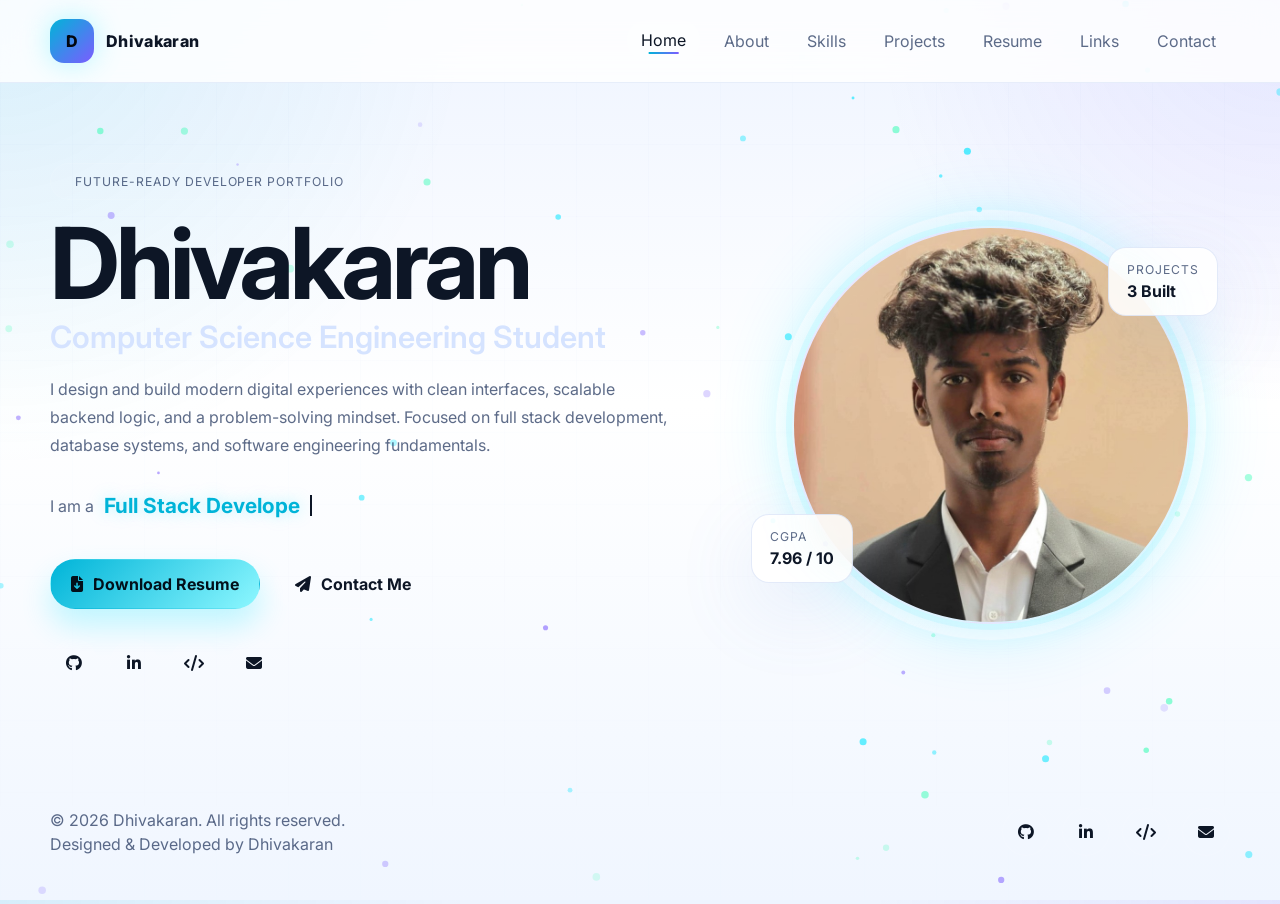
==== index.html @ 66ae0ea5 "Initial commit" ====
<!DOCTYPE html>
<html lang="en">
<head>
  <meta charset="UTF-8" />
  <meta name="viewport" content="width=device-width, initial-scale=1.0" />
  <meta name="description" content="Dhivakaran - Computer Science Engineering Student, Full Stack Developer, and Problem Solver. Modern portfolio showcasing projects, skills, resume, and contact details." />
  <meta name="keywords" content="Dhivakaran, portfolio, full stack developer, MERN stack, web developer, computer science engineering student" />
  <meta name="author" content="Dhivakaran" />
  <meta name="theme-color" content="#ffffff" />
  <meta property="og:title" content="Dhivakaran | Portfolio" />
  <meta property="og:description" content="Premium futuristic personal portfolio for Dhivakaran." />
  <meta property="og:type" content="website" />
  <title>Dhivakaran | Portfolio</title>
  <link rel="preconnect" href="https://fonts.googleapis.com" />
  <link rel="preconnect" href="https://fonts.gstatic.com" crossorigin />
  <link href="https://fonts.googleapis.com/css2?family=Inter:wght@300;400;500;600;700;800;900&family=Poppins:wght@400;500;600;700;800&display=swap" rel="stylesheet" />
  <link rel="stylesheet" href="https://cdnjs.cloudflare.com/ajax/libs/font-awesome/6.5.2/css/all.min.css" referrerpolicy="no-referrer" />
  <link rel="stylesheet" href="https://unpkg.com/aos@2.3.4/dist/aos.css" />
  <link rel="stylesheet" href="style.css" />
</head>
<body>
  <div class="page-loader" id="pageLoader" aria-hidden="true">
    <div class="loader-ring"></div>
    <p>Crafting portfolio experience</p>
  </div>

  <canvas id="particleCanvas" aria-hidden="true"></canvas>

  <header class="site-header">
    <nav class="navbar">
      <a class="brand" href="index.html">
        <span class="brand-mark">D</span>
        <span class="brand-text">Dhivakaran</span>
      </a>

      <button class="nav-toggle" id="navToggle" aria-label="Toggle navigation" aria-expanded="false">
        <span></span>
        <span></span>
        <span></span>
      </button>

      <div class="nav-menu" id="navMenu">
        <a href="index.html" class="nav-link active">Home</a>
        <a href="about.html" class="nav-link">About</a>
        <a href="skills.html" class="nav-link">Skills</a>
        <a href="projects.html" class="nav-link">Projects</a>
        <a href="resume.html" class="nav-link">Resume</a>
        <a href="links.html" class="nav-link">Links</a>
        <a href="contact.html" class="nav-link">Contact</a>
      </div>
    </nav>
  </header>

  <main>
    <section class="hero section" id="home">
      <div class="hero-grid">
        <div class="hero-content" data-aos="fade-right" data-aos-duration="900">
          <span class="eyebrow"><i class="fa-solid fa-sparkles"></i> Future-ready developer portfolio</span>
          <h1>Dhivakaran</h1>
          <h2>Computer Science Engineering Student</h2>
          <p class="hero-copy">I design and build modern digital experiences with clean interfaces, scalable backend logic, and a problem-solving mindset. Focused on full stack development, database systems, and software engineering fundamentals.</p>

          <div class="typing-wrap">
            <span class="typing-label">I am a</span>
            <span class="typing-text" id="typingText" aria-live="polite"></span>
            <span class="typing-cursor" aria-hidden="true"></span>
          </div>

          <div class="hero-actions">
            <a class="btn btn-primary" href="assets/resume/resume.pdf" download>
              <i class="fa-solid fa-file-arrow-down"></i>
              Download Resume
            </a>
            <a class="btn btn-secondary" href="contact.html">
              <i class="fa-solid fa-paper-plane"></i>
              Contact Me
            </a>
          </div>

          <div class="social-strip" aria-label="Social links">
            <a class="social-link" href="https://github.com/Dhivakaran397/" target="_blank" rel="noreferrer" aria-label="GitHub">
              <i class="fa-brands fa-github"></i>
            </a>
            <a class="social-link" href="https://www.linkedin.com/in/dhivakaran-r-6a7901321" target="_blank" rel="noreferrer" aria-label="LinkedIn">
              <i class="fa-brands fa-linkedin-in"></i>
            </a>
            <a class="social-link" href="https://leetcode.com/u/dhivakaran05/" target="_blank" rel="noreferrer" aria-label="LeetCode">
              <i class="fa-solid fa-code"></i>
            </a>
            <a class="social-link" href="mailto:dhivak397@gmail.com" aria-label="Email">
              <i class="fa-solid fa-envelope"></i>
            </a>
          </div>
        </div>

        <div class="hero-visual" data-aos="fade-left" data-aos-duration="900">
          <div class="profile-card">
            <div class="profile-glow"></div>
            <img class="profile-image" src="assets/profile.jpg" alt="Dhivakaran profile photo" data-fallback="hero" />
            <div class="profile-shine"></div>
          </div>
          <div class="floating-stat stat-one">
            <span>CGPA</span>
            <strong>7.96 / 10</strong>
          </div>
          <div class="floating-stat stat-two">
            <span>Projects</span>
            <strong>3 Built</strong>
          </div>
          <div class="hero-pulse"></div>
        </div>
      </div>
    </section>
  </main>

  <footer class="site-footer">
    <div>
      <p>&copy; 2026 Dhivakaran. All rights reserved.</p>
      <p>Designed &amp; Developed by Dhivakaran</p>
    </div>
    <div class="footer-icons">
      <a href="https://github.com/Dhivakaran397/" target="_blank" rel="noreferrer" aria-label="GitHub"><i class="fa-brands fa-github"></i></a>
      <a href="https://www.linkedin.com/in/dhivakaran-r-6a7901321" target="_blank" rel="noreferrer" aria-label="LinkedIn"><i class="fa-brands fa-linkedin-in"></i></a>
      <a href="https://leetcode.com/u/dhivakaran05/" target="_blank" rel="noreferrer" aria-label="LeetCode"><i class="fa-solid fa-code"></i></a>
      <a href="mailto:dhivak397@gmail.com" aria-label="Email"><i class="fa-solid fa-envelope"></i></a>
    </div>
  </footer>

  <script src="https://unpkg.com/aos@2.3.4/dist/aos.js"></script>
  <script src="script.js"></script>
</body>
</html>
---- style.css ----
:root {
  --bg: #ffffff;
  --bg-alt: #f4f7ff;
  --bg-soft: rgba(244, 247, 255, 0.82);
  --card: rgba(255, 255, 255, 0.82);
  --card-strong: rgba(255, 255, 255, 0.96);
  --text: #0d1626;
  --muted: rgba(30, 50, 90, 0.72);
  --line: rgba(100, 140, 220, 0.18);
  --primary: #00b4d8;
  --secondary: #7c5cff;
  --accent: #00c47a;
  --danger: #ff5f6d;
  --shadow: 0 24px 80px rgba(100, 140, 220, 0.14);
  --radius-xl: 28px;
  --radius-lg: 22px;
  --radius-md: 18px;
  --radius-sm: 14px;
  --container: min(1180px, calc(100% - 32px));
}

* {
  box-sizing: border-box;
}

html,
body {
  margin: 0;
  height: 100%;
}

body {
  font-family: 'Inter', sans-serif;
  color: var(--text);
  background:
    radial-gradient(circle at top left, rgba(0, 180, 216, 0.10), transparent 30%),
    radial-gradient(circle at top right, rgba(124, 92, 255, 0.10), transparent 26%),
    linear-gradient(180deg, #eef4ff 0%, var(--bg) 45%, #f0f6ff 100%);
  min-height: 100vh;
  overflow-x: hidden;
}

body::before {
  content: '';
  position: fixed;
  inset: 0;
  background-image:
    linear-gradient(rgba(100, 140, 220, 0.07) 1px, transparent 1px),
    linear-gradient(90deg, rgba(100, 140, 220, 0.07) 1px, transparent 1px);
  background-size: 72px 72px;
  mask-image: linear-gradient(180deg, rgba(0, 0, 0, 0.3), rgba(0, 0, 0, 0.06));
  pointer-events: none;
  z-index: -2;
}

#particleCanvas {
  position: fixed;
  inset: 0;
  z-index: -1;
  pointer-events: none;
}

img {
  display: block;
  max-width: 100%;
}

a {
  color: inherit;
  text-decoration: none;
}

button,
input,
textarea {
  font: inherit;
}

/* No scroll anywhere — content fits viewport */
main, .resume-page {
  overflow: visible;
}

.section {
  width: var(--container);
  margin: 0 auto;
  padding: 80px 0;
  position: relative;
}

.card {
  background: linear-gradient(180deg, rgba(255, 255, 255, 0.88), rgba(240, 246, 255, 0.94));
  border: 1px solid var(--line);
  box-shadow: var(--shadow);
  backdrop-filter: blur(18px);
  border-radius: var(--radius-xl);
}

/* Make resume preview and viewer clickable to open the PDF in a new tab */
.resume-card,
.resume-viewer {
  position: relative;
}

.pdf-overlay {
  position: absolute;
  inset: 0;
  z-index: 6;
  display: block;
  background: transparent;
  cursor: pointer;
}

.resume-preview {
  width: 100%;
  height: 360px;
  object-fit: cover;
  border-radius: 18px;
}

.page-loader {
  position: fixed;
  inset: 0;
  background: radial-gradient(circle at center, rgba(0, 180, 216, 0.12), rgba(244, 248, 255, 0.98) 62%);
  display: grid;
  place-items: center;
  gap: 14px;
  z-index: 9999;
  transition: opacity 0.45s ease, visibility 0.45s ease;
}

.page-loader.hidden {
  opacity: 0;
  visibility: hidden;
  pointer-events: none;
}

.loader-ring {
  width: 74px;
  height: 74px;
  border-radius: 50%;
  border: 4px solid rgba(255, 255, 255, 0.12);
  border-top-color: var(--primary);
  border-right-color: var(--secondary);
  animation: spin 1s linear infinite;
  box-shadow: 0 0 30px rgba(0, 229, 255, 0.22);
}

.page-loader p {
  margin: 0;
  color: var(--text);
  letter-spacing: 0.14em;
  text-transform: uppercase;
  font-size: 0.78rem;
}

.site-header {
  position: sticky;
  top: 0;
  z-index: 1000;
  width: 100%;
  backdrop-filter: blur(18px);
  background: rgba(255, 255, 255, 0.82);
  border-bottom: 1px solid rgba(100, 140, 220, 0.14);
}

.navbar {
  width: var(--container);
  margin: 0 auto;
  min-height: 82px;
  display: flex;
  align-items: center;
  justify-content: space-between;
  gap: 20px;
}

.brand {
  display: inline-flex;
  align-items: center;
  gap: 12px;
  font-weight: 800;
  letter-spacing: 0.02em;
}

.brand-mark {
  width: 44px;
  height: 44px;
  border-radius: 14px;
  display: grid;
  place-items: center;
  background: linear-gradient(135deg, var(--primary), var(--secondary));
  color: #02060f;
  box-shadow: 0 0 28px rgba(0, 229, 255, 0.28);
}

.brand-text {
  font-size: 1rem;
}

.nav-menu {
  display: flex;
  align-items: center;
  gap: 10px;
}

.nav-link {
  position: relative;
  padding: 10px 14px;
  color: var(--muted);
  border-radius: 999px;
  transition: color 0.25s ease, background 0.25s ease, transform 0.25s ease;
}

.nav-link::after {
  content: '';
  position: absolute;
  left: 50%;
  bottom: 6px;
  width: 0;
  height: 2px;
  background: linear-gradient(90deg, var(--primary), var(--secondary));
  transform: translateX(-50%);
  transition: width 0.25s ease;
}

.nav-link:hover,
.nav-link.active {
  color: var(--text);
  background: rgba(255, 255, 255, 0.05);
  transform: translateY(-1px);
}

.nav-link.active::after {
  width: 42%;
}

.nav-toggle {
  display: none;
  width: 46px;
  height: 46px;
  border: 0;
  border-radius: 14px;
  background: rgba(255, 255, 255, 0.06);
  color: var(--text);
  align-items: center;
  justify-content: center;
  gap: 5px;
  flex-direction: column;
  cursor: pointer;
}

.nav-toggle span {
  width: 18px;
  height: 2px;
  border-radius: 999px;
  background: currentColor;
  transition: transform 0.3s ease, opacity 0.3s ease;
}

.hero {
  padding-top: 72px;
}

.hero-grid {
  display: grid;
  grid-template-columns: 1.15fr 0.85fr;
  align-items: center;
  gap: 54px;
}

.eyebrow,
.section-tag {
  display: inline-flex;
  align-items: center;
  gap: 8px;
  padding: 10px 16px;
  border-radius: 999px;
  background: rgba(255, 255, 255, 0.06);
  color: var(--muted);
  letter-spacing: 0.08em;
  text-transform: uppercase;
  font-size: 0.76rem;
  border: 1px solid rgba(255, 255, 255, 0.08);
}

.hero-content h1 {
  margin: 18px 0 8px;
  font-size: clamp(3.5rem, 8vw, 6.2rem);
  line-height: 0.92;
  letter-spacing: -0.04em;
}

.hero-content h2 {
  margin: 0;
  font-size: clamp(1.2rem, 2.4vw, 2rem);
  color: #d5e3ff;
  font-weight: 600;
}

.hero-copy {
  max-width: 62ch;
  margin: 20px 0 0;
  color: var(--muted);
  line-height: 1.75;
}

.typing-wrap {
  margin-top: 26px;
  display: flex;
  align-items: center;
  gap: 10px;
  flex-wrap: wrap;
  min-height: 42px;
}

.typing-label {
  color: var(--muted);
}

.typing-text {
  font-size: 1.3rem;
  font-weight: 700;
  color: var(--primary);
  text-shadow: 0 0 16px rgba(0, 229, 255, 0.35);
}

.typing-cursor {
  width: 2px;
  height: 1.3em;
  background: var(--text);
  animation: blink 0.8s step-end infinite;
}

.hero-actions {
  display: flex;
  gap: 14px;
  flex-wrap: wrap;
  margin-top: 32px;
}

.btn {
  display: inline-flex;
  align-items: center;
  justify-content: center;
  gap: 10px;
  padding: 14px 20px;
  border-radius: 999px;
  border: 1px solid transparent;
  font-weight: 700;
  transition: transform 0.25s ease, box-shadow 0.25s ease, background 0.25s ease, border-color 0.25s ease;
  cursor: pointer;
}

.btn:hover {
  transform: translateY(-2px);
}

.btn-primary {
  color: #02101a;
  background: linear-gradient(135deg, var(--primary), #8df7ff);
  box-shadow: 0 16px 30px rgba(0, 229, 255, 0.24);
}

.btn-secondary {
  color: var(--text);
  background: rgba(255, 255, 255, 0.04);
  border-color: rgba(255, 255, 255, 0.12);
}

.btn-small {
  padding: 11px 16px;
  font-size: 0.94rem;
}

.social-strip {
  display: flex;
  gap: 12px;
  margin-top: 30px;
  flex-wrap: wrap;
}

.social-link,
.footer-icons a {
  width: 48px;
  height: 48px;
  border-radius: 50%;
  display: inline-grid;
  place-items: center;
  background: rgba(255, 255, 255, 0.06);
  border: 1px solid rgba(255, 255, 255, 0.08);
  color: var(--text);
  transition: transform 0.25s ease, box-shadow 0.25s ease, border-color 0.25s ease, color 0.25s ease;
}

.social-link:hover,
.footer-icons a:hover {
  transform: translateY(-4px) scale(1.04);
  color: var(--primary);
  border-color: rgba(0, 229, 255, 0.36);
  box-shadow: 0 0 22px rgba(0, 229, 255, 0.24);
}

.hero-visual {
  position: relative;
  display: grid;
  place-items: center;
  min-height: 540px;
}

.profile-card {
  position: relative;
  width: min(430px, 88vw);
  aspect-ratio: 1;
  border-radius: 50%;
  padding: 16px;
  background: linear-gradient(180deg, rgba(255, 255, 255, 0.11), rgba(255, 255, 255, 0.04));
  box-shadow: 0 0 0 1px rgba(255, 255, 255, 0.08), 0 0 70px rgba(0, 229, 255, 0.14);
  animation: float 6s ease-in-out infinite;
}

.profile-glow,
.hero-pulse {
  position: absolute;
  inset: -16px;
  border-radius: 50%;
  background: radial-gradient(circle, rgba(0, 229, 255, 0.22), transparent 58%);
  filter: blur(12px);
  z-index: -1;
}

.hero-pulse {
  inset: auto;
  width: 220px;
  height: 220px;
  bottom: 40px;
  right: 50px;
  opacity: 0.7;
  animation: pulse 3.2s ease-in-out infinite;
}

.profile-image,
.section-image,
.project-image,
.resume-preview {
  width: 100%;
  height: 100%;
  object-fit: cover;
}

.profile-image {
  border-radius: 50%;
  border: 2px solid rgba(255, 255, 255, 0.12);
  box-shadow: 0 0 0 6px rgba(0, 229, 255, 0.08), 0 0 42px rgba(0, 229, 255, 0.22);
  background: linear-gradient(135deg, rgba(124, 92, 255, 0.18), rgba(0, 229, 255, 0.14));
}

.profile-shine {
  position: absolute;
  inset: 16px;
  border-radius: 50%;
  background: linear-gradient(135deg, rgba(255, 255, 255, 0.12), transparent 30%, transparent 70%, rgba(255, 255, 255, 0.06));
  mix-blend-mode: screen;
  pointer-events: none;
}

.floating-stat {
  position: absolute;
  padding: 14px 18px;
  border-radius: 18px;
  background: rgba(255, 255, 255, 0.88);
  border: 1px solid rgba(100, 140, 220, 0.18);
  backdrop-filter: blur(16px);
  box-shadow: var(--shadow);
  animation: floatSmall 5s ease-in-out infinite;
}

.floating-stat span {
  display: block;
  color: var(--muted);
  font-size: 0.76rem;
  text-transform: uppercase;
  letter-spacing: 0.08em;
}

.floating-stat strong {
  display: block;
  margin-top: 4px;
  font-size: 1rem;
}

.stat-one {
  left: 0;
  bottom: 112px;
}

.stat-two {
  right: 12px;
  top: 92px;
  animation-delay: 0.8s;
}

.section-heading {
  max-width: 760px;
  margin-bottom: 32px;
}

.section-heading h2 {
  margin: 18px 0 12px;
  font-size: clamp(2rem, 4vw, 3.1rem);
  line-height: 1.1;
}

.section-heading p {
  margin: 0;
  color: var(--muted);
  line-height: 1.8;
}

.about-grid,
.resume-grid,
.contact-grid {
  display: grid;
  gap: 24px;
}

.about-grid {
  grid-template-columns: 0.92fr 1.08fr;
}

.about-visual,
.about-content,
.resume-card,
.resume-viewer,
.contact-form,
.contact-info {
  padding: 24px;
}

.section-image {
  border-radius: calc(var(--radius-xl) - 6px);
  min-height: 100%;
  aspect-ratio: 0.97;
  background: linear-gradient(145deg, rgba(0, 229, 255, 0.15), rgba(124, 92, 255, 0.14));
}

.bio {
  margin-top: 0;
  color: var(--muted);
  line-height: 1.8;
}

.timeline {
  display: grid;
  gap: 18px;
  margin-top: 26px;
}

.timeline-item {
  display: grid;
  grid-template-columns: 16px 1fr;
  gap: 16px;
  align-items: start;
}

.timeline-item h3 {
  margin: 0 0 6px;
  font-size: 1.02rem;
}

.timeline-item p {
  margin: 0;
  color: var(--muted);
  line-height: 1.7;
}

.timeline-dot {
  width: 14px;
  height: 14px;
  border-radius: 50%;
  margin-top: 6px;
  background: linear-gradient(135deg, var(--primary), var(--secondary));
  box-shadow: 0 0 18px rgba(0, 229, 255, 0.3);
}

.skill-grid,
.project-grid,
.link-grid {
  display: grid;
  gap: 22px;
}

.skill-grid {
  grid-template-columns: repeat(5, minmax(0, 1fr));
}

.skill-card {
  padding: 22px;
  transition: transform 0.28s ease, border-color 0.28s ease, box-shadow 0.28s ease;
}

.skill-card:hover,
.project-card:hover,
.link-card:hover {
  transform: translateY(-8px);
  border-color: rgba(0, 229, 255, 0.32);
  box-shadow: 0 30px 90px rgba(0, 0, 0, 0.48);
}

.skill-head {
  display: flex;
  align-items: center;
  gap: 14px;
  margin-bottom: 20px;
}

.skill-head i {
  width: 48px;
  height: 48px;
  display: grid;
  place-items: center;
  border-radius: 16px;
  background: linear-gradient(135deg, rgba(0, 229, 255, 0.14), rgba(124, 92, 255, 0.14));
  color: var(--primary);
}

.skill-head h3 {
  margin: 0;
  font-size: 1.02rem;
}

.skill-list {
  display: grid;
  gap: 14px;
}

.skill-item span {
  display: flex;
  justify-content: space-between;
  align-items: center;
  margin-bottom: 8px;
  color: var(--muted);
}

.skill-bar {
  position: relative;
  height: 10px;
  border-radius: 999px;
  background: rgba(255, 255, 255, 0.06);
  overflow: hidden;
}

.skill-bar i {
  display: block;
  height: 100%;
  width: 0;
  border-radius: inherit;
  background: linear-gradient(90deg, var(--primary), var(--secondary), var(--accent));
  box-shadow: 0 0 18px rgba(0, 229, 255, 0.24);
  transition: width 1.2s ease;
}

.project-grid {
  grid-template-columns: repeat(2, minmax(0, 1fr));
}

.project-card {
  overflow: hidden;
  transition: transform 0.3s ease, border-color 0.3s ease, box-shadow 0.3s ease;
}

.project-image-wrap {
  aspect-ratio: 16 / 10;
  overflow: hidden;
  position: relative;
}

.project-image-wrap::after {
  content: '';
  position: absolute;
  inset: 0;
  background: linear-gradient(180deg, transparent 30%, rgba(5, 11, 20, 0.72));
  pointer-events: none;
}

.project-image {
  transition: transform 0.55s ease;
}

.project-card:hover .project-image {
  transform: scale(1.08);
}

.project-content {
  padding: 22px;
}

.project-content h3 {
  margin: 0 0 12px;
  font-size: 1.34rem;
}

.project-content p {
  margin: 0 0 18px;
  color: var(--muted);
  line-height: 1.75;
}

.badge-row {
  display: flex;
  flex-wrap: wrap;
  gap: 10px;
}

.badge-row span {
  padding: 8px 12px;
  border-radius: 999px;
  background: rgba(255, 255, 255, 0.06);
  border: 1px solid rgba(255, 255, 255, 0.08);
  color: #dfe9ff;
  font-size: 0.84rem;
  transition: transform 0.22s ease, border-color 0.22s ease;
}

.badge-row span:hover {
  transform: translateY(-2px);
  border-color: rgba(0, 229, 255, 0.3);
}

.project-actions,
.resume-actions,
.form-actions {
  display: flex;
  gap: 12px;
  flex-wrap: wrap;
  margin-top: 22px;
}

.resume-grid {
  grid-template-columns: 0.9fr 1.1fr;
}

.resume-card {
  display: grid;
  gap: 18px;
}

.resume-preview {
  border-radius: calc(var(--radius-xl) - 8px);
  min-height: 420px;
  background: linear-gradient(135deg, rgba(0, 229, 255, 0.12), rgba(124, 92, 255, 0.12));
}

.resume-viewer {
  display: grid;
  gap: 16px;
}

.resume-viewer-head {
  display: flex;
  align-items: center;
  justify-content: space-between;
  gap: 12px;
}

.resume-viewer-head h3,
.contact-info h3 {
  margin: 0;
}

.resume-viewer-head span {
  color: var(--muted);
  font-size: 0.88rem;
}

.resume-viewer iframe {
  width: 100%;
  min-height: 560px;
  border: 0;
  border-radius: calc(var(--radius-xl) - 8px);
  background: rgba(255, 255, 255, 0.04);
}

.link-grid {
  grid-template-columns: repeat(4, minmax(0, 1fr));
}

.link-card {
  min-height: 190px;
  display: grid;
  place-items: center;
  gap: 16px;
  padding: 28px;
  font-size: 1.05rem;
  font-weight: 700;
}

.link-card i {
  font-size: 2rem;
  color: var(--primary);
}

.contact-grid {
  grid-template-columns: 1fr 0.85fr;
}

.contact-form {
  display: grid;
  gap: 18px;
}

.form-status {
  min-height: 24px;
  font-size: 0.95rem;
  color: var(--muted);
}

.form-status.success {
  color: var(--accent);
}

.form-status.error {
  color: var(--danger);
}

.floating-field {
  position: relative;
}

.floating-field input,
.floating-field textarea {
  width: 100%;
  padding: 20px 18px 16px;
  border: 1px solid rgba(100, 140, 220, 0.22);
  border-radius: 18px;
  background: rgba(244, 248, 255, 0.80);
  color: var(--text);
  outline: none;
  transition: border-color 0.25s ease, box-shadow 0.25s ease, background 0.25s ease;
}

.floating-field textarea {
  resize: vertical;
  min-height: 170px;
}

.floating-field label {
  position: absolute;
  left: 18px;
  top: 18px;
  color: rgba(30, 50, 90, 0.55);
  pointer-events: none;
  transition: transform 0.22s ease, font-size 0.22s ease, color 0.22s ease, top 0.22s ease;
  background: transparent;
}

.floating-field input:focus,
.floating-field textarea:focus {
  border-color: rgba(0, 180, 216, 0.55);
  box-shadow: 0 0 0 4px rgba(0, 180, 216, 0.10);
  background: rgba(255, 255, 255, 0.96);
}

.floating-field input:focus + label,
.floating-field textarea:focus + label,
.floating-field input:not(:placeholder-shown) + label,
.floating-field textarea:not(:placeholder-shown) + label,
.floating-field input.has-value + label,
.floating-field textarea.has-value + label {
  top: -9px;
  left: 14px;
  padding: 0 8px;
  font-size: 0.77rem;
  color: var(--primary);
  background: rgba(255, 255, 255, 0.98);
  border-radius: 999px;
}

.contact-info {
  display: grid;
  gap: 16px;
  align-content: start;
}

.contact-info p {
  margin: 0;
  color: var(--muted);
  line-height: 1.8;
}

.contact-chip {
  display: inline-flex;
  align-items: center;
  gap: 10px;
  width: fit-content;
  padding: 12px 16px;
  border-radius: 999px;
  background: rgba(255, 255, 255, 0.06);
  border: 1px solid rgba(255, 255, 255, 0.08);
}

.contact-chip i {
  color: var(--primary);
}

.site-footer {
  width: var(--container);
  margin: 0 auto;
  padding: 30px 0 46px;
  display: flex;
  align-items: center;
  justify-content: space-between;
  gap: 20px;
  border-top: 1px solid rgba(255, 255, 255, 0.08);
}

.site-footer p {
  margin: 4px 0;
  color: var(--muted);
}

.footer-icons {
  display: flex;
  gap: 12px;
  flex-wrap: wrap;
}

.scroll-top {
  position: fixed;
  right: 20px;
  bottom: 20px;
  width: 52px;
  height: 52px;
  border: 0;
  border-radius: 50%;
  background: linear-gradient(135deg, var(--primary), var(--secondary));
  color: #02101a;
  box-shadow: 0 18px 34px rgba(0, 229, 255, 0.3);
  opacity: 0;
  visibility: hidden;
  transform: translateY(12px);
  transition: opacity 0.25s ease, transform 0.25s ease, visibility 0.25s ease;
  cursor: pointer;
  z-index: 900;
}

.scroll-top.show {
  opacity: 1;
  visibility: visible;
  transform: translateY(0);
}

/* Hide scrollbar — scroll still works */
* {
  scrollbar-width: none;       /* Firefox */
  -ms-overflow-style: none;    /* IE / Edge */
}
*::-webkit-scrollbar {
  display: none;               /* Chrome / Safari */
}

@keyframes spin {
  to {
    transform: rotate(360deg);
  }
}

@keyframes blink {
  50% {
    opacity: 0;
  }
}

@keyframes float {
  0%, 100% {
    transform: translateY(0) rotate(0deg);
  }
  50% {
    transform: translateY(-16px) rotate(1deg);
  }
}

@keyframes floatSmall {
  0%, 100% {
    transform: translateY(0);
  }
  50% {
    transform: translateY(-10px);
  }
}

@keyframes pulse {
  0%, 100% {
    transform: scale(0.94);
    opacity: 0.55;
  }
  50% {
    transform: scale(1.04);
    opacity: 0.9;
  }
}

@media (max-width: 1200px) {
  .skill-grid {
    grid-template-columns: repeat(2, minmax(0, 1fr));
  }

  .link-grid {
    grid-template-columns: repeat(2, minmax(0, 1fr));
  }
}

@media (max-width: 980px) {
  .hero-grid,
  .about-grid,
  .resume-grid,
  .contact-grid,
  .project-grid {
    grid-template-columns: 1fr;
  }

  .hero-visual {
    min-height: 440px;
  }

  .site-footer {
    flex-direction: column;
    align-items: flex-start;
  }
}

@media (max-width: 860px) {
  .nav-toggle {
    display: inline-flex;
  }

  .nav-menu {
    position: absolute;
    top: 82px;
    left: 50%;
    transform: translateX(-50%) translateY(-12px);
    width: calc(100% - 32px);
    max-width: 520px;
    padding: 14px;
    flex-direction: column;
    align-items: stretch;
    background: rgba(255, 255, 255, 0.96);
    border: 1px solid rgba(100, 140, 220, 0.16);
    border-radius: 22px;
    box-shadow: var(--shadow);
    opacity: 0;
    visibility: hidden;
    pointer-events: none;
    transition: opacity 0.25s ease, transform 0.25s ease, visibility 0.25s ease;
  }

  .nav-menu.open {
    opacity: 1;
    visibility: visible;
    pointer-events: auto;
    transform: translateX(-50%) translateY(0);
  }

  .nav-link {
    width: 100%;
    text-align: center;
  }

  .section {
    padding: 88px 0;
  }
}

@media (max-width: 640px) {
  :root {
    --container: min(100% - 22px, 1180px);
  }

  .navbar {
    min-height: 76px;
  }

  .hero {
    padding-top: 42px;
  }

  .hero-content h1 {
    font-size: clamp(2.9rem, 16vw, 4.7rem);
  }

  .skill-grid,
  .link-grid {
    grid-template-columns: 1fr;
  }

  .hero-actions,
  .project-actions,
  .resume-actions,
  .form-actions {
    flex-direction: column;
  }

  .btn {
    width: 100%;
  }

  .resume-viewer iframe {
    min-height: 420px;
  }

  .floating-stat {
    display: none;
  }

  .scroll-top {
    right: 14px;
    bottom: 14px;
  }
}
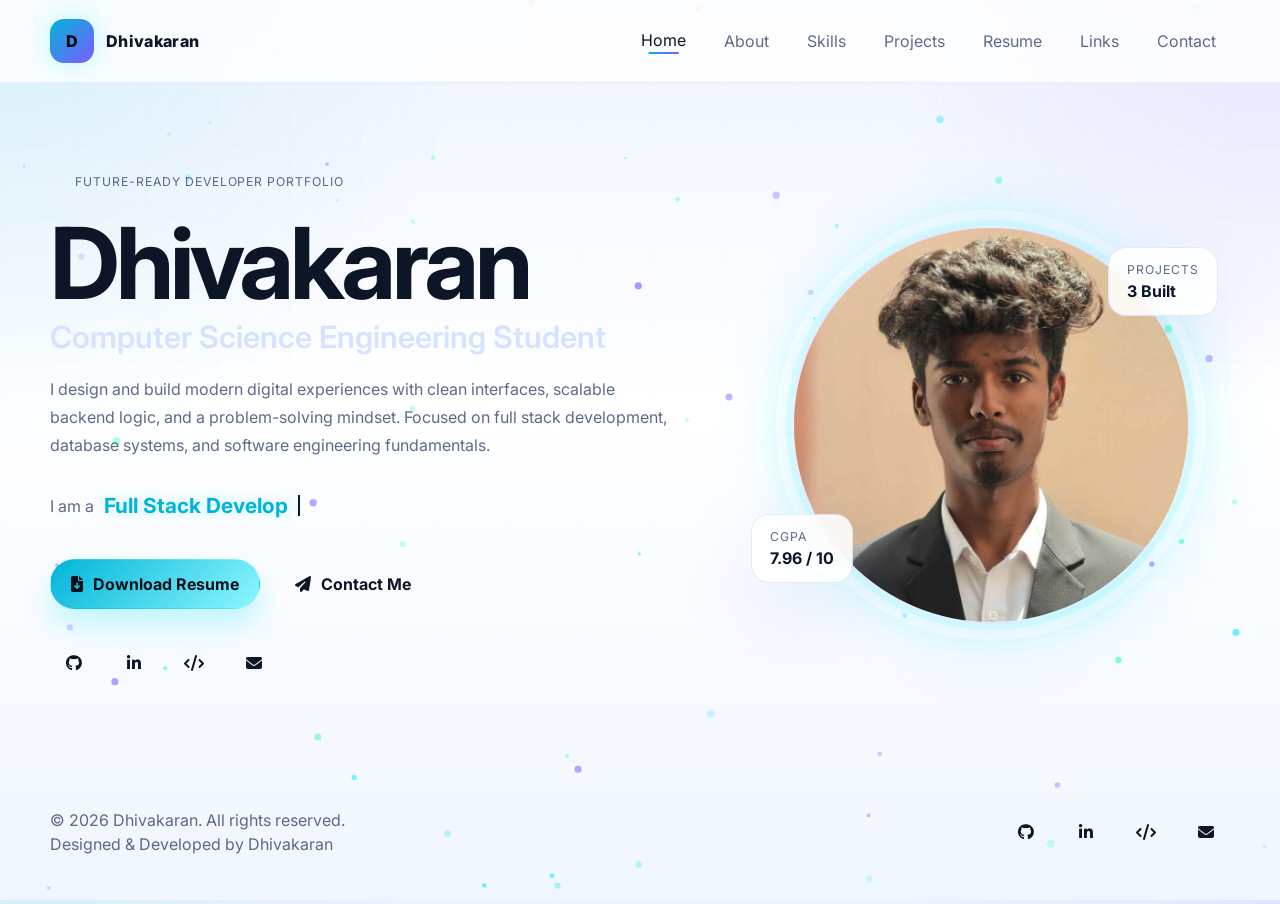
==== commit 0a865792: "Update email links to open Gmail compose window directly" ====
--- a/index.html
+++ b/index.html
@@ -87,7 +87,7 @@
             <a class="social-link" href="https://leetcode.com/u/dhivakaran05/" target="_blank" rel="noreferrer" aria-label="LeetCode">
               <i class="fa-solid fa-code"></i>
             </a>
-            <a class="social-link" href="mailto:dhivak397@gmail.com" aria-label="Email">
+            <a class="social-link" href="https://mail.google.com/mail/?view=cm&fs=1&to=dhivak397@gmail.com" target="_blank" aria-label="Email">
               <i class="fa-solid fa-envelope"></i>
             </a>
           </div>
@@ -122,7 +122,7 @@
       <a href="https://github.com/Dhivakaran397/" target="_blank" rel="noreferrer" aria-label="GitHub"><i class="fa-brands fa-github"></i></a>
       <a href="https://www.linkedin.com/in/dhivakaran-r-6a7901321" target="_blank" rel="noreferrer" aria-label="LinkedIn"><i class="fa-brands fa-linkedin-in"></i></a>
       <a href="https://leetcode.com/u/dhivakaran05/" target="_blank" rel="noreferrer" aria-label="LeetCode"><i class="fa-solid fa-code"></i></a>
-      <a href="mailto:dhivak397@gmail.com" aria-label="Email"><i class="fa-solid fa-envelope"></i></a>
+      <a href="https://mail.google.com/mail/?view=cm&fs=1&to=dhivak397@gmail.com" target="_blank" aria-label="Email"><i class="fa-solid fa-envelope"></i></a>
     </div>
   </footer>
 
